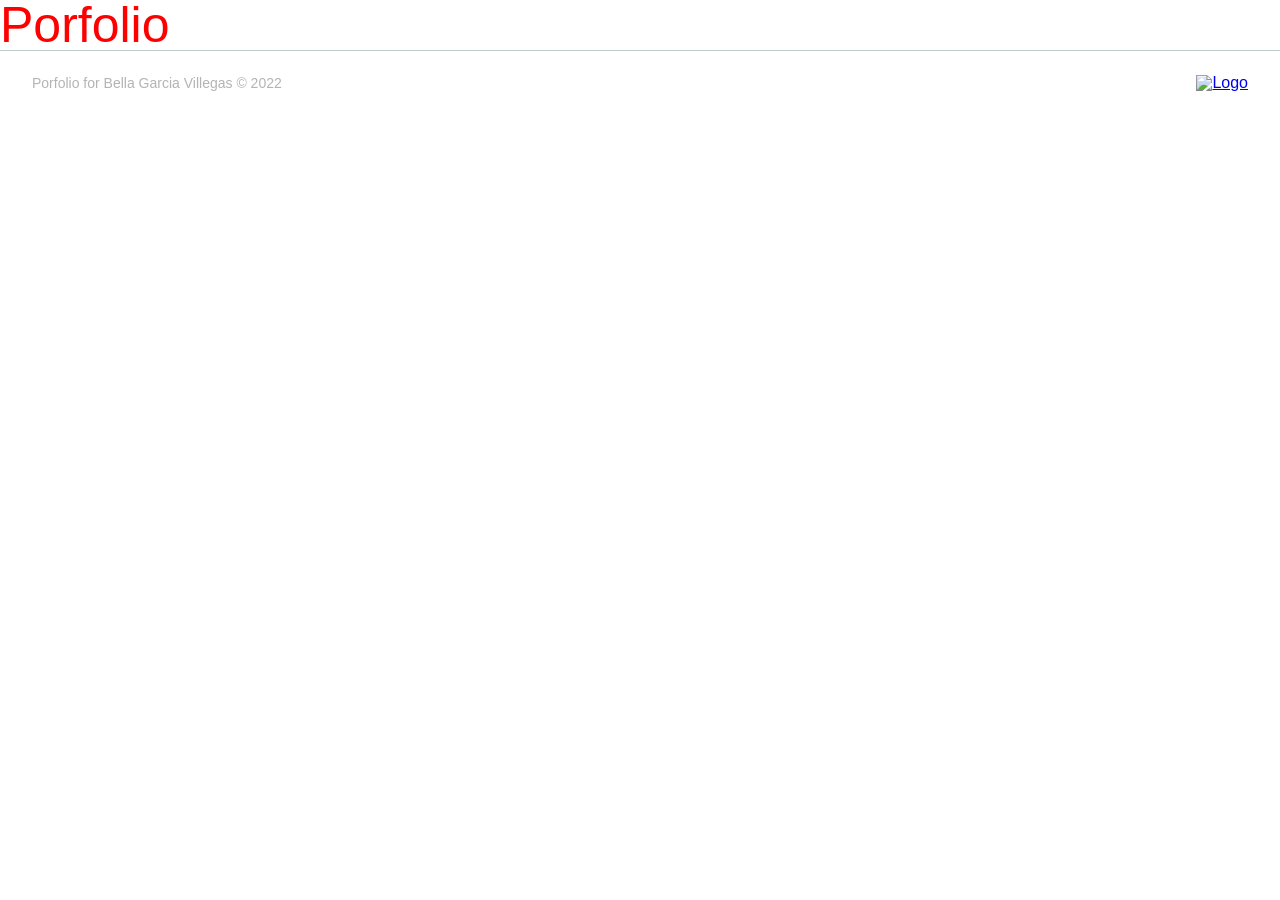
==== docs/index.html @ e24775fe "repo creation" ====
<!DOCTYPE html>
<html lang="es" class="size-m">

<head>
  <meta charset="UTF-8" />
  <meta name="viewport" content="width=device-width, initial-scale=1.0" />
  <meta http-equiv="X-UA-Compatible" content="ie=edge" />
  <link rel="stylesheet" href="./assets/css/main.css" />
  <title>Porfolio</title>
</head>

<body>
  <header>
    <h1 class="h1"> Porfolio</h1>
  </header>
  <main>
    <section>

    </section>
  </main>

  <footer class="footer">
    <small class="footer__small">Porfolio for Bella Garcia Villegas © 2022</small>
    <a href="./index.html"><img class="" alt="Logo"></a>

  </footer>


</body>
---- docs/assets/css/main.css ----
:root{font-family:"Open Sans",sans-serif;color:#54585a}*{box-sizing:border-box;margin:0;padding:0;list-style:none}html,body,div,span,applet,object,iframe,h1,h2,h3,h4,h5,h6,p,blockquote,pre,a,abbr,acronym,address,big,cite,code,del,dfn,em,img,ins,kbd,q,s,samp,small,strike,strong,sub,sup,tt,var,b,u,i,center,dl,dt,dd,ol,ul,li,fieldset,form,label,legend,table,caption,tbody,tfoot,thead,tr,th,td,article,aside,canvas,details,embed,figure,figcaption,footer,header,hgroup,menu,nav,output,ruby,section,summary,time,mark,audio,video{margin:0;padding:0;border:0;font-size:100%;font:inherit;vertical-align:baseline}article,aside,details,figcaption,figure,footer,header,hgroup,menu,nav,section{display:block}body{line-height:1}ol,ul{list-style:none}blockquote,q{quotes:none}blockquote:before,blockquote:after,q:before,q:after{content:"";content:none}table{border-collapse:collapse;border-spacing:0}.footer{display:flex;flex-direction:column;align-items:center;padding:2em;background-color:#fff;border-top:1px solid #bfcdd0}.footer__small{color:#6b6b6b;font-size:14px;opacity:0.5;font-family:"Open Sans",sans-serif}.footer__logo{height:40px;width:103x}@media all and (min-width: 768px){.footer{display:flex;flex-direction:row;justify-content:space-between;height:60px}}h1{font-size:50px;color:red}
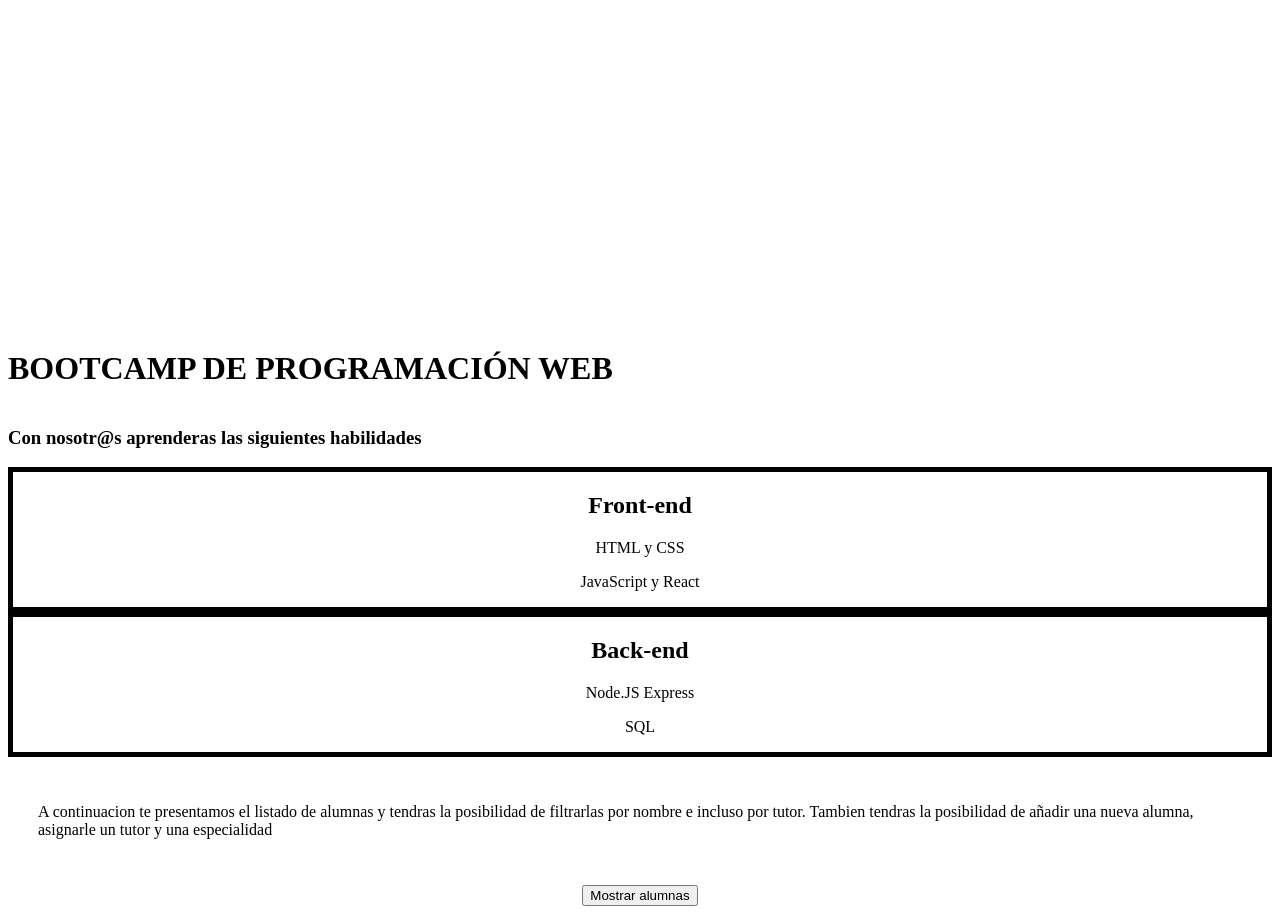
==== commit c0d8b65c: "porfolio change" ====
--- a/docs/index.html
+++ b/docs/index.html
@@ -1,29 +1 @@
-<!DOCTYPE html>
-<html lang="es" class="size-m">
-
-<head>
-  <meta charset="UTF-8" />
-  <meta name="viewport" content="width=device-width, initial-scale=1.0" />
-  <meta http-equiv="X-UA-Compatible" content="ie=edge" />
-  <link rel="stylesheet" href="./assets/css/main.css" />
-  <title>Porfolio</title>
-</head>
-
-<body>
-  <header>
-    <h1 class="h1"> Porfolio</h1>
-  </header>
-  <main>
-    <section>
-
-    </section>
-  </main>
-
-  <footer class="footer">
-    <small class="footer__small">Porfolio for Bella Garcia Villegas © 2022</small>
-    <a href="./index.html"><img class="" alt="Logo"></a>
-
-  </footer>
-
-
-</body>+<!doctype html><html lang="es"><head><meta charset="utf-8"/><link rel="icon" href="./favicon.ico"/><meta name="viewport" content="width=device-width,initial-scale=1"/><title>React starter kit</title><script defer="defer" src="./static/js/main.9fb96fd7.js"></script><link href="./static/css/main.0e0785dc.css" rel="stylesheet"></head><body><noscript>You need to enable JavaScript to run this app.</noscript><div id="root"></div></body></html>
--- a/docs/static/css/main.0e0785dc.css
+++ b/docs/static/css/main.0e0785dc.css
@@ -0,0 +1,2 @@
+.header{align-items:flex-end;background-image:url(../../static/media/mujer.f14c60ebd3472efff5ec.jpg);background-position:50%;background-size:cover;display:flex;height:400px}.header__title{color:#000;text-transform:uppercase}.table{border:3px solid #000;border-collapse:collapse;width:100%}.form,.social,.table{text-align:center}.form{display:flex;flex-direction:column;padding:10px}.label{padding:20px}.tr{border:3px solid #000;padding:10px}.div_ocult{display:none}.new-contact__form{display:flex;flex-direction:column}.new-contact__input{padding:10px;width:50%}.new-contact__btn{margin:30px}.new-contact__title{padding-top:50px;text-align:center}.info{border:5px solid #000;text-align:center}.info_text{padding:30px}.btn{text-align:center}.select{margin-bottom:20px}
+/*# sourceMappingURL=main.0e0785dc.css.map*/
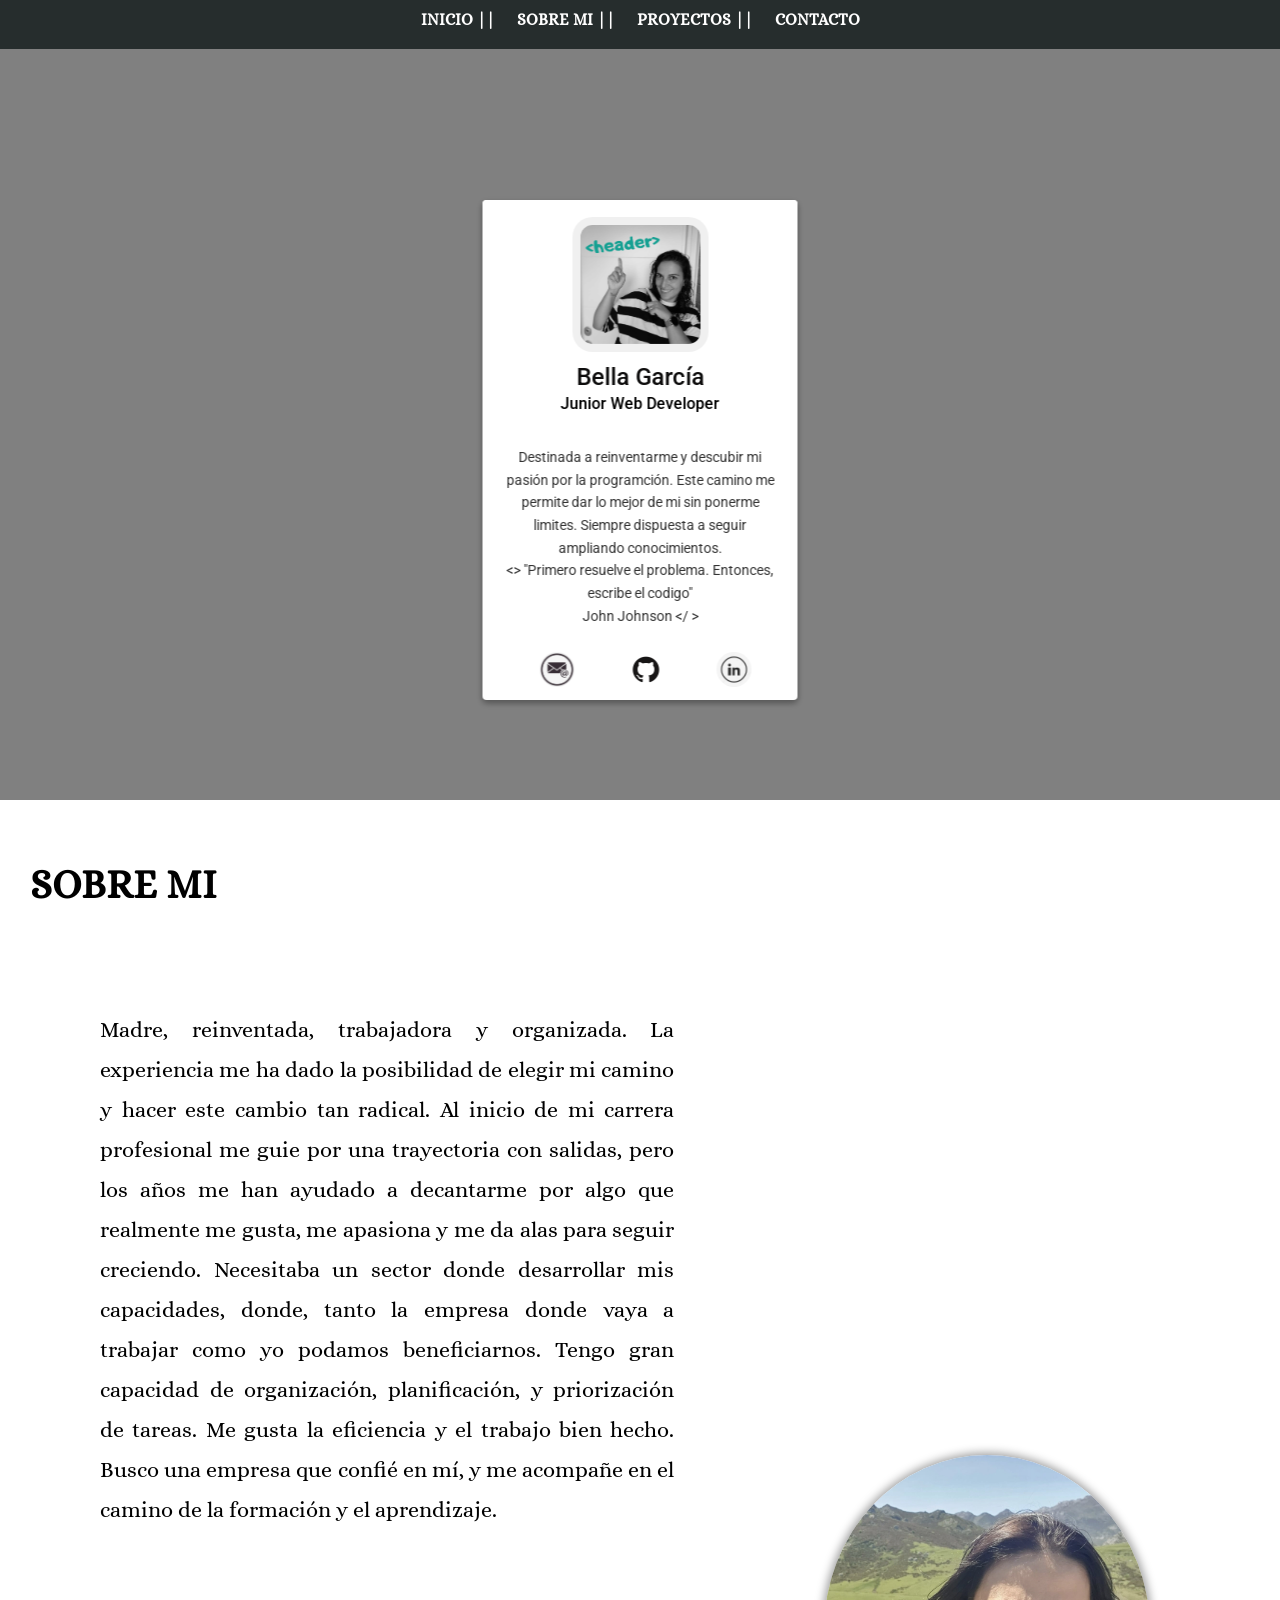
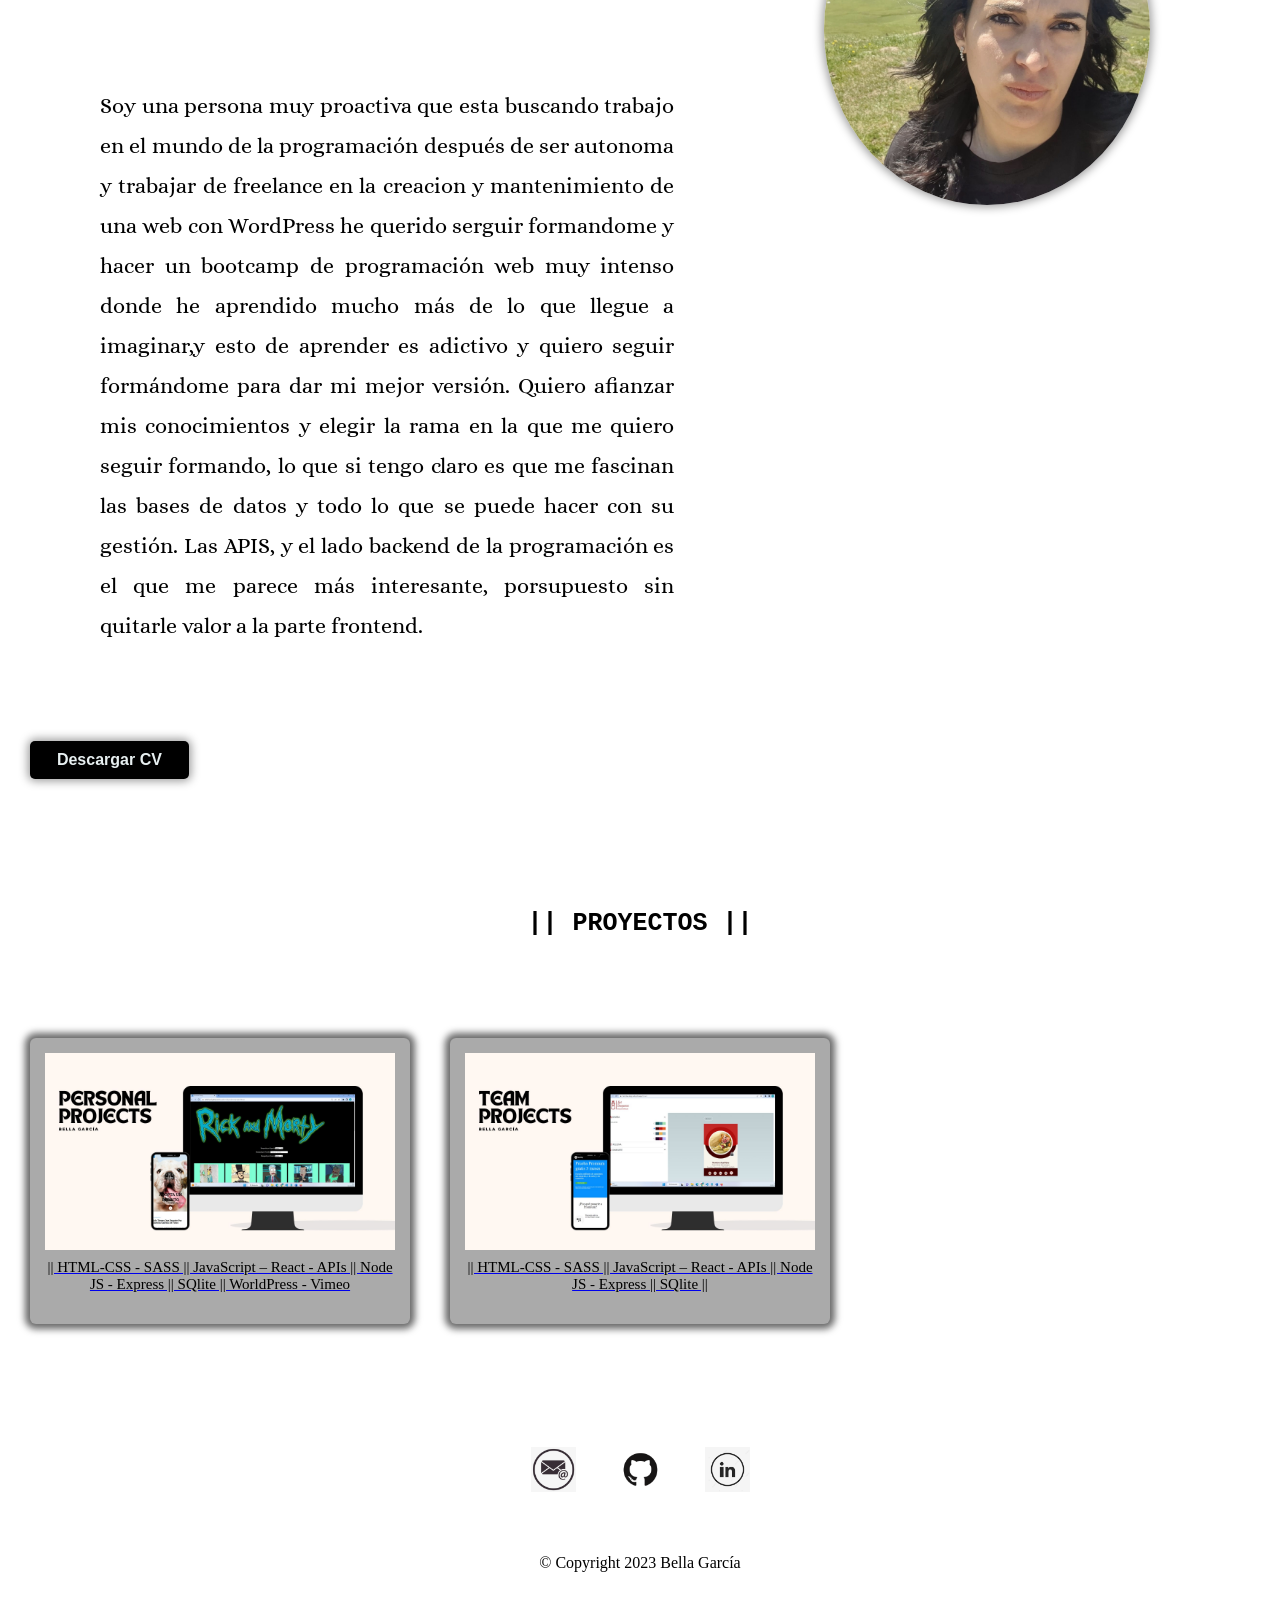
==== commit a9ce814e: "Publish in GitHub Pages" ====
--- a/docs/index.html
+++ b/docs/index.html
@@ -1 +1 @@
-<!doctype html><html lang="es"><head><meta charset="utf-8"/><link rel="icon" href="./favicon.ico"/><meta name="viewport" content="width=device-width,initial-scale=1"/><title>React starter kit</title><script defer="defer" src="./static/js/main.9fb96fd7.js"></script><link href="./static/css/main.0e0785dc.css" rel="stylesheet"></head><body><noscript>You need to enable JavaScript to run this app.</noscript><div id="root"></div></body></html>+<!doctype html><html lang="es"><head><meta charset="utf-8"/><link rel="icon" href="./favicon.ico"/><meta name="viewport" content="width=device-width,initial-scale=1"/><meta name="viewport" content="width=device-width,initial-scale=1"><meta charset="utf-8"><link href="https://fonts.googleapis.com/css?family=Roboto" rel="stylesheet"><link href="https://maxcdn.bootstrapcdn.com/font-awesome/4.5.0/css/font-awesome.min.css" rel="stylesheet"><link rel="stylesheet" href="style.css"><script src="https://cdnjs.cloudflare.com/ajax/libs/jquery/3.4.1/jquery.min.js"></script><script src="script.js"></script><title>React starter kit</title><script defer="defer" src="./static/js/main.c0e5501b.js"></script><link href="./static/css/main.552aaa1e.css" rel="stylesheet"></head><body><noscript>You need to enable JavaScript to run this app.</noscript><div id="root"></div></body></html>
--- a/docs/static/css/main.552aaa1e.css
+++ b/docs/static/css/main.552aaa1e.css
@@ -0,0 +1,2 @@
+@import url(https://fonts.googleapis.com/css2?family=Rock+Salt&display=swap);@import url(https://fonts.googleapis.com/css2?family=Alice&display=swap);*{box-sizing:border-box;margin:0;padding:0}html{font-size:62.5%}body{font-size:16px}main{height:100%}.header1{-webkit-font-smoothing:antialiased;background:grey url(https://picsum.photos/g/3000/2000) no-repeat 50% fixed;background-size:cover;font:normal 14px/1.618em Roboto,sans-serif;height:800px;margin:0;padding:0}.header1:before{-webkit-animation:puff .5s cubic-bezier(.55,.055,.675,.19) 1.8s forwards;border-radius:50%;content:"";display:block;height:0;left:100%;padding:0;top:100%;-webkit-transform:translate(-50%,-50%);transform:translate(-50%,-50%)}.headerr{align-items:center;background-color:rgba(0,10,11,.7);display:flex;flex-direction:column;left:0;padding-top:5px;position:fixed;top:0;width:100%;z-index:3}@media (min-width:768px){.headerr{padding:1rem 2rem}}.headerr__nav{padding-bottom:1rem}.headerr__nav--link{border-radius:.5rem;color:#fff;font-family:Alice,serif;font-size:.9rem;font-weight:700;margin:.1rem;padding:1rem;text-decoration:none;text-transform:uppercase;transition:color #fff .7s}@media (min-width:768px){.headerr__nav--link{font-size:1.6rem}}.headerr__nav--link:hover{background-color:#fff;color:#000;cursor:pointer}h1,h2{font-weight:500;margin:0 0 5px}h1{font-size:24px}h2{font-size:16px}p{margin:0}.profile-card{-webkit-animation:init .5s cubic-bezier(.55,.055,.675,.19) .2s forwards,moveDown 1s cubic-bezier(.6,-.28,.735,.045) .8s forwards,moveUp 1s cubic-bezier(.175,.885,.32,1.275) 1.8s forwards,materia .5s cubic-bezier(.86,0,.07,1) 2.7s forwards;animation:init .5s cubic-bezier(.55,.055,.675,.19) .2s forwards,moveDown 1s cubic-bezier(.6,-.28,.735,.045) .8s forwards,moveUp 1s cubic-bezier(.175,.885,.32,1.275) 1.8s forwards,materia .5s cubic-bezier(.86,0,.07,1) 2.7s forwards;background:#f7f5f5;border-radius:50%;box-shadow:0 3px 6px rgba(0,0,0,.16),0 3px 6px rgba(0,0,0,.23);height:156px;left:50%;margin-top:70px;opacity:0;overflow:hidden;position:absolute;top:50%;-webkit-transform:translate(-50%,-50%);transform:translate(-50%,-50%);width:156px;z-index:2}.profile-card .header2{-webkit-animation:moveIn 1s ease 3.1s forwards;animation:moveIn 1s ease 3.1s forwards;background:#fff;border-right:2px dashed #eee;color:#000;display:inline-block;float:left;height:380px;margin-top:50px;opacity:0;padding:20px 20px 10px;text-align:center;width:179px}.profile-card .header2 h1{color:#0e0d0d}.profile-card .header2 a{display:inline-block;margin:15px 10px;position:relative;text-align:center}.profile-card .header2 a>img{border-radius:10%;box-shadow:0 0 0 8px rgba(0,0,0,.06);max-width:100%;transition:box-shadow .3s ease;width:120px}.profile-card .header2 a:hover>img{box-shadow:0 0 0 12px rgba(0,0,0,.1)}.profile-card .profile-bio{color:#333;height:180px;margin-top:50px;padding:50px 20px 30px;width:175px}.profile-card .profile-bio,.profile-social-links{-webkit-animation:moveIn 1s ease 3.1s forwards;animation:moveIn 1s ease 3.1s forwards;background:#fff;display:inline-block;float:right;opacity:0;text-align:center}.profile-social-links{box-sizing:border-box;margin:50px 0 0;padding:15px 20px;width:218px}.profile-social-links li{float:left;list-style:none;margin:0 0 0 20px;padding:0;width:25%}.profile-social-links li a{border-radius:50%;color:#0c0c0c;display:inline-block;height:35px;overflow:hidden!important;padding:0;position:relative;text-align:center;width:35px}.profile-social-links li a i{position:relative;text-align:center;z-index:1}.profile-social-links li a img,.profile-social-links li a svg{text-align:center;width:35px}@-webkit-keyframes init{0%{height:0;width:0}to{height:56px;margin-top:0;opacity:1;width:56px}}@keyframes init{0%{height:0;width:0}to{height:56px;margin-top:0;opacity:1;width:56px}}@-webkit-keyframes puff{0%{height:0;padding:0;top:100%}to{height:100%;padding:0 100%;top:50%}}@-webkit-keyframes borderRadius{0%{-webkit-border-radius:50%}to{-webkit-border-radius:0}}@keyframes borderRadius{0%{-webkit-border-radius:50%}to{border-radius:0}}@-webkit-keyframes moveDown{0%{top:50%}50%{top:40%}to{top:100%}}@keyframes moveDown{0%{top:50%}50%{top:40%}to{top:100%}}@-webkit-keyframes moveUp{0%{background:#0c0c0c;top:100%}50%{top:40%}to{background:#e0e0e0;top:50%}}@keyframes moveUp{0%{background:#0a0a0a;top:100%}50%{top:40%}to{background:#e0e0e0;top:50%}}@-webkit-keyframes materia{0%{background:#e0e0e0}50%{-webkit-border-radius:4px}to{background:#fff;-webkit-border-radius:4px;height:480px;width:640px}}@-webkit-keyframes moveIn{0%{margin-top:50px;opacity:0}to{margin-top:-20px;opacity:1}}@keyframes moveIn{0%{margin-top:50px;opacity:0}to{margin-top:-20px;opacity:1}}@-webkit-keyframes scaleIn{0%{-webkit-transform:scale(0)}to{-webkit-transform:scale(1)}}@keyframes scaleIn{0%{-webkit-transform:scale(0);transform:scale(0)}to{-webkit-transform:scale(1);transform:scale(1)}}@-webkit-keyframes ripple{0%{-webkit-transform:scale3d(0,0,0);transform:scale3d(0,0,0)}50%,to{-webkit-transform:scaleX(1)}to{opacity:0}}@keyframes ripple{0%{-webkit-transform:scale3d(0,0,0);transform:scale3d(0,0,0)}50%,to{-webkit-transform:scaleX(1);transform:scaleX(1)}to{opacity:0}}@media screen and (min-aspect-ratio:4/3){header{background-size:cover}header:before{width:0}}@keyframes puff{0%{padding-bottom:0;top:100%;width:0}to{padding-bottom:100%;top:50%;width:100%}}@media screen and (min-height:480px){.profile-card .header2{border-right:none;display:block;float:none;height:auto;padding:30px 20px;width:auto}.profile-card .profile-bio{display:block;float:none;height:auto;padding:15px 20px 30px;width:auto}.profile-social-links{display:block;float:none;width:100%}50%,to{-webkit-border-radius:4px}to{background:#fff;height:340px;width:580px}}@keyframes materia{0%{background:#e0e0e0}50%{border-radius:4px}to{background:#fff;border-radius:4px;height:500px;width:315px}}.aboutSection{align-items:center;background-image:url(https://img.freepik.com/foto-gratis/muro-hormigon-gris_53876-88973.jpg?w=1380&t=st=1675328176~exp=1675328776~hmac=7c4b6ba576aa9321e348d470870ff0f096b0c638ef2b7747424610b2d3521055);background-position:50%;background-size:cover;display:flex;flex-direction:column;font-family:Alice,serif;justify-content:flex-start;line-height:3rem;padding:2rem 3rem}@media (min-width:1200px){.aboutSection{flex-direction:row}}.aboutSection__image{border-radius:50%;box-shadow:0 0 10px 2px rgba(0,0,0,.4);height:140px;margin-bottom:5rem;margin-top:5rem;width:140px}@media (min-width:768px){.aboutSection__image{height:200px;width:200px}}@media (min-width:1200px){.aboutSection__image{height:350px;margin-right:10rem;order:2;width:350px}}.aboutSection__article{margin-top:3rem;text-align:justify}@media (min-width:768px){.aboutSection__article{margin-top:5rem}}.aboutSection__article--title{font-size:3rem;margin-bottom:4rem;text-transform:uppercase}@media (min-width:768px){.aboutSection__article--title{font-size:4rem}}.aboutSection__article--text{font-size:1.2rem;margin-top:1.6rem;padding:1rem}@media (min-width:768px){.aboutSection__article--text{font-size:2.2rem;line-height:4rem;padding:5rem}}@media (min-width:1200px){.aboutSection__article--text{padding:7rem;width:90%}}.aboutSection__article--button{background-color:#000;border:none;border-radius:.5rem;box-shadow:0 0 10px 2px rgba(0,0,0,.4);color:#e7eff0;color:var(--light);font-size:1.3rem;font-weight:600;margin-bottom:6rem;margin-top:1.6rem;padding:1rem;text-align:center;transition:color .7s ease;width:100%}@media (min-width:768px){.aboutSection__article--button{font-size:1.6rem;margin-top:2.5rem;width:30%}}@media (min-width:1200px){.aboutSection__article--button{width:20%}}.aboutSection__article--button:hover{background-color:#fff;color:#000;cursor:pointer}.projects{background-image:url(https://img.freepik.com/vector-gratis/papel-pintado-abstracto-blanco_23-2148808302.jpg?w=1380&t=st=1675328551~exp=1675329151~hmac=7f3485d4f271e2a40c2d9337e8e278f6ec05f4cf866beccfdef15cfce9b59dd1);background-position:50%;padding:2rem 3rem}.projects__title{font-family:Courier New,Courier,monospace;font-size:2.8rem;margin-top:30px;text-align:center;text-transform:uppercase}@media (min-width:768px){.projects__title{font-size:2.5rem}}.projects__text{font-size:1.8rem}@media (min-width:768px){.projects__text{font-size:2rem}}.projects__article{background-color:#aaa;border-radius:.6rem;box-shadow:0 0 7px 5px hsla(0,0%,4%,.61);margin-bottom:8rem;margin-top:10rem;padding:1.5rem;text-align:center;text-decoration:none}.projects__article--image{height:55%;width:100%}.projects__article--name{font-size:1.7rem;font-weight:700;margin-top:.5rem;text-transform:uppercase}@media (min-width:768px){.projects__article--name{font-size:2rem}}@media (min-width:1200px){.projects__article--name{font-size:2rem;margin-top:2rem}}.projects__article--description{color:#000;font-size:1.5rem;margin-top:.5rem;text-decoration:none}@media (min-width:768px){.projects__article--description{font-size:1.8rem;height:7rem}}@media (min-width:1200px){.projects__article--description{font-size:1.5rem;height:5rem}}.projects__article--button{background-color:#e7eff0;background-color:var(--light);border:none;border-radius:.5rem;font-family:Alice,serif;font-weight:700;margin:1rem 2.5rem;padding:1rem;text-transform:uppercase;width:8.2rem}@media (min-width:768px){.projects__article--button{width:10.1rem}}@media (min-width:1200px){.projects__article--button{margin-right:2rem;width:6.5rem}}.projects__article--button:hover{background-color:#110246;background-color:var(--darkBlue);color:#e7eff0;color:var(--light);cursor:pointer;-webkit-transform:scale(1.4);transform:scale(1.4)}@media (min-width:768px){.containerArticle{grid-gap:4rem;display:grid;gap:4rem;grid-template-columns:repeat(2,1fr)}}@media (min-width:1200px){.containerArticle{display:grid;grid-template-columns:repeat(3,1fr)}}.contact{align-items:center;background-color:#fff;display:flex;flex-direction:column;height:13rem;justify-content:center;padding:2rem;width:100%}.contact__title{font-family:Rock Salt,cursive;font-size:1.7rem;margin-top:1rem;text-align:center;text-transform:uppercase}@media (min-width:768px){.contact__title{font-size:2.5rem;padding-top:2rem}}.contact__icon{align-items:center;margin:2rem 2.1rem;width:40px}@media (min-width:768px){.contact__icon{margin-top:.5rem;padding-bottom:2rem;width:45px}}:root{--dark:#ee1431;--darkBlue:#110246;--medBlue:#f80c34;--lightBlue:#579199;--light:#e7eff0}.footer{background-color:#fff;height:7vh;margin-bottom:20px}.footer__text{color:#000;text-align:center}
+/*# sourceMappingURL=main.552aaa1e.css.map*/
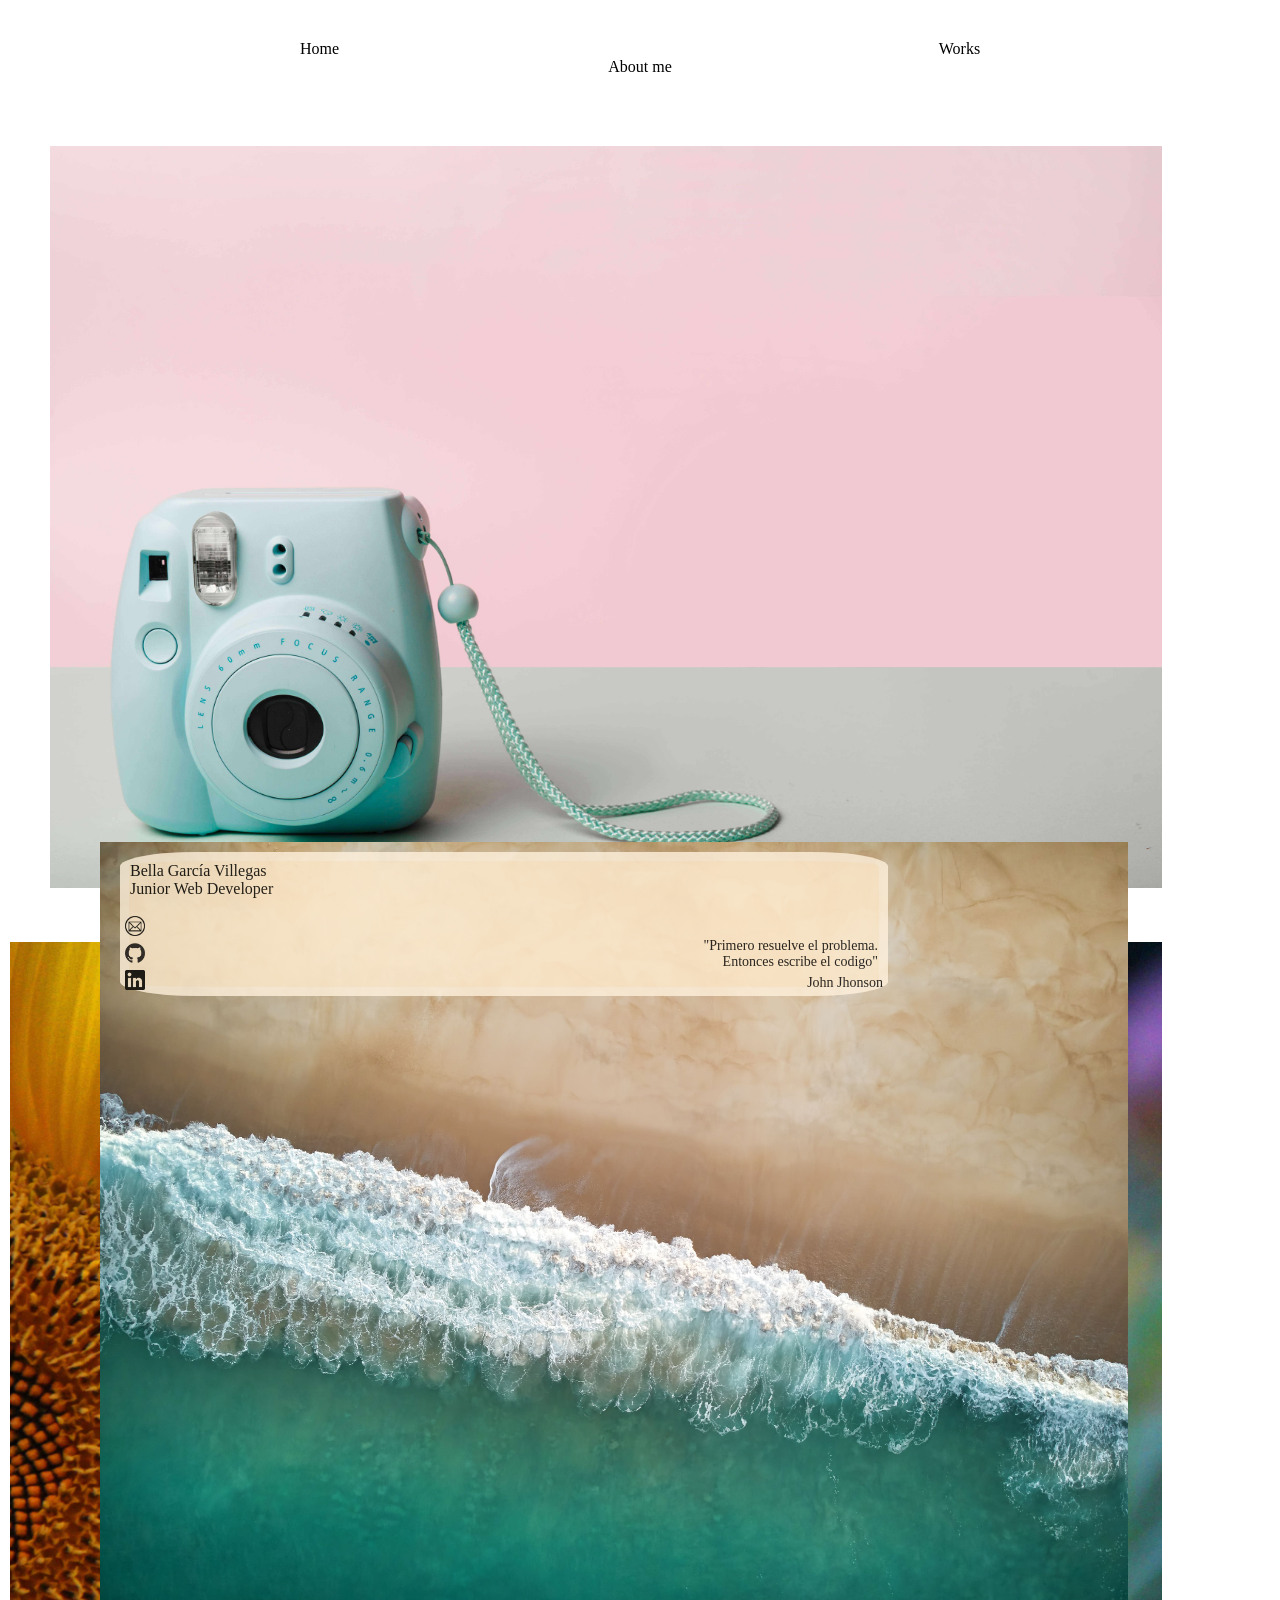
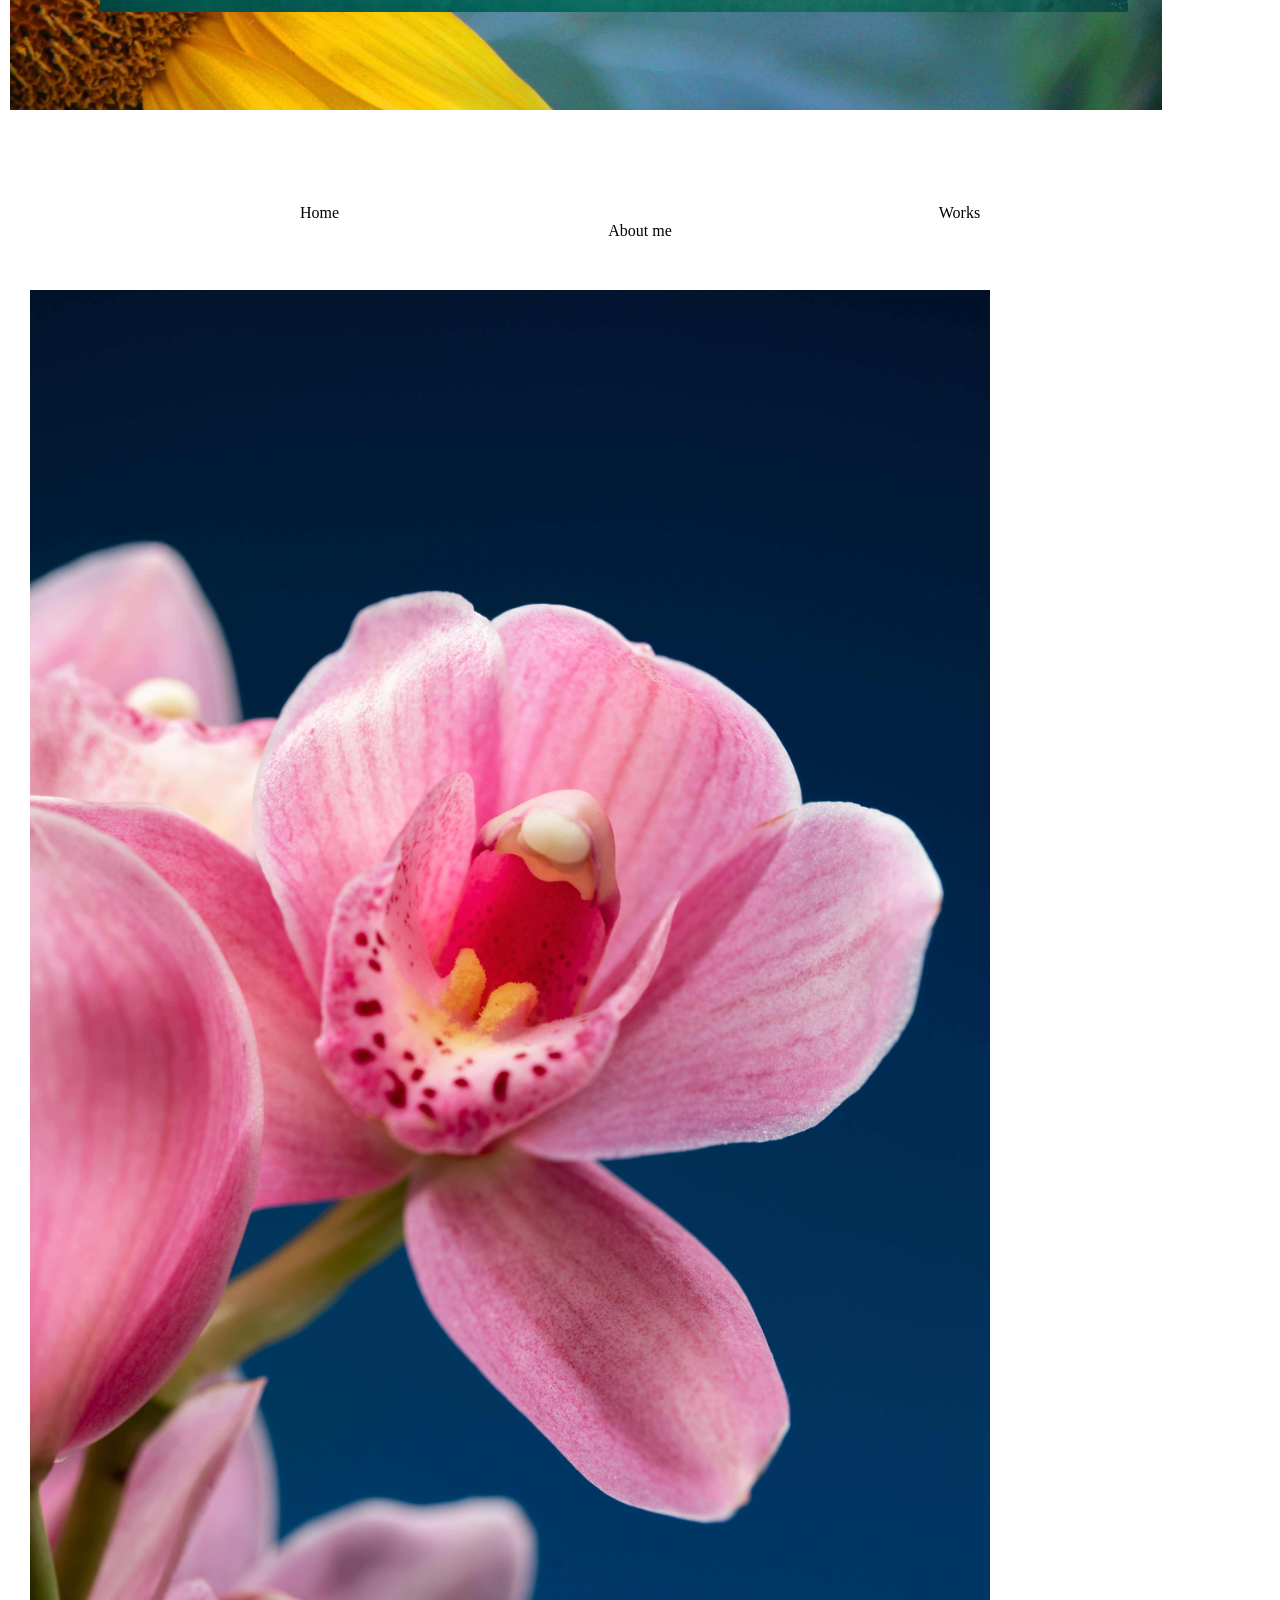
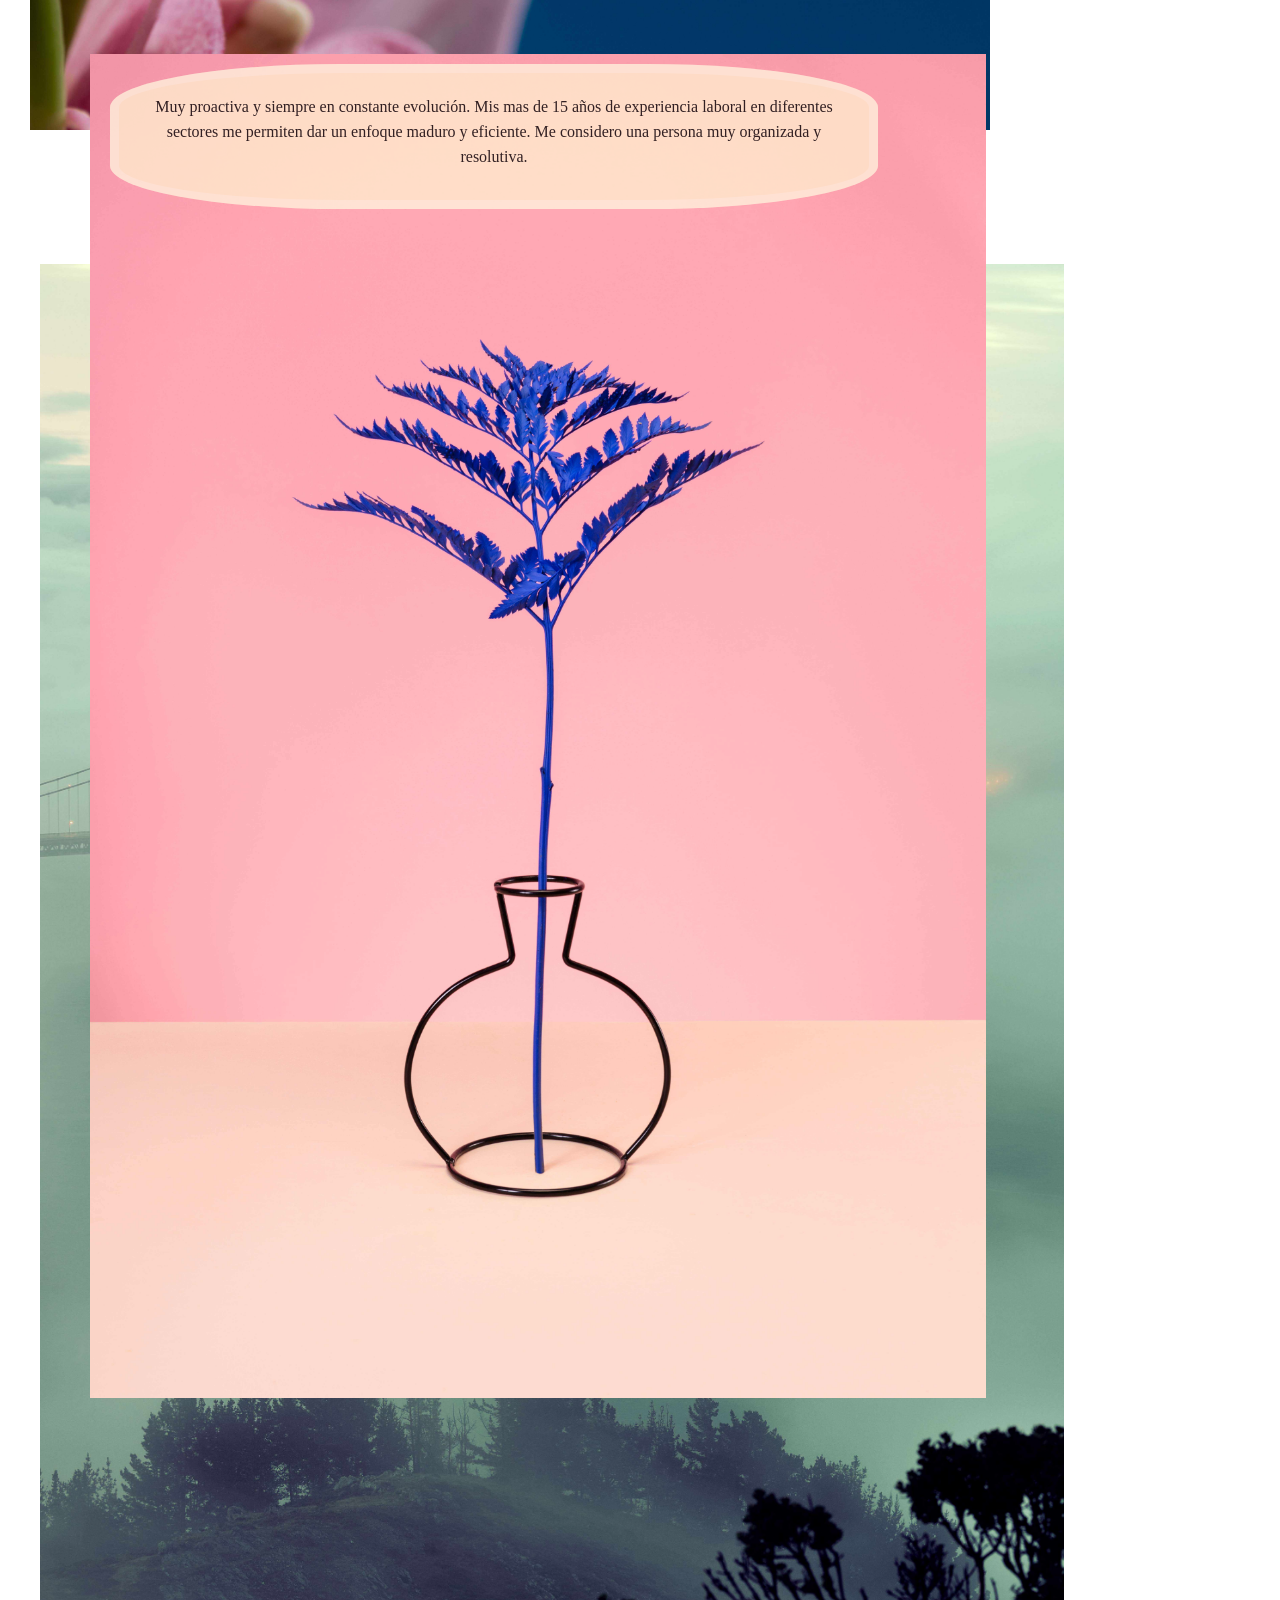
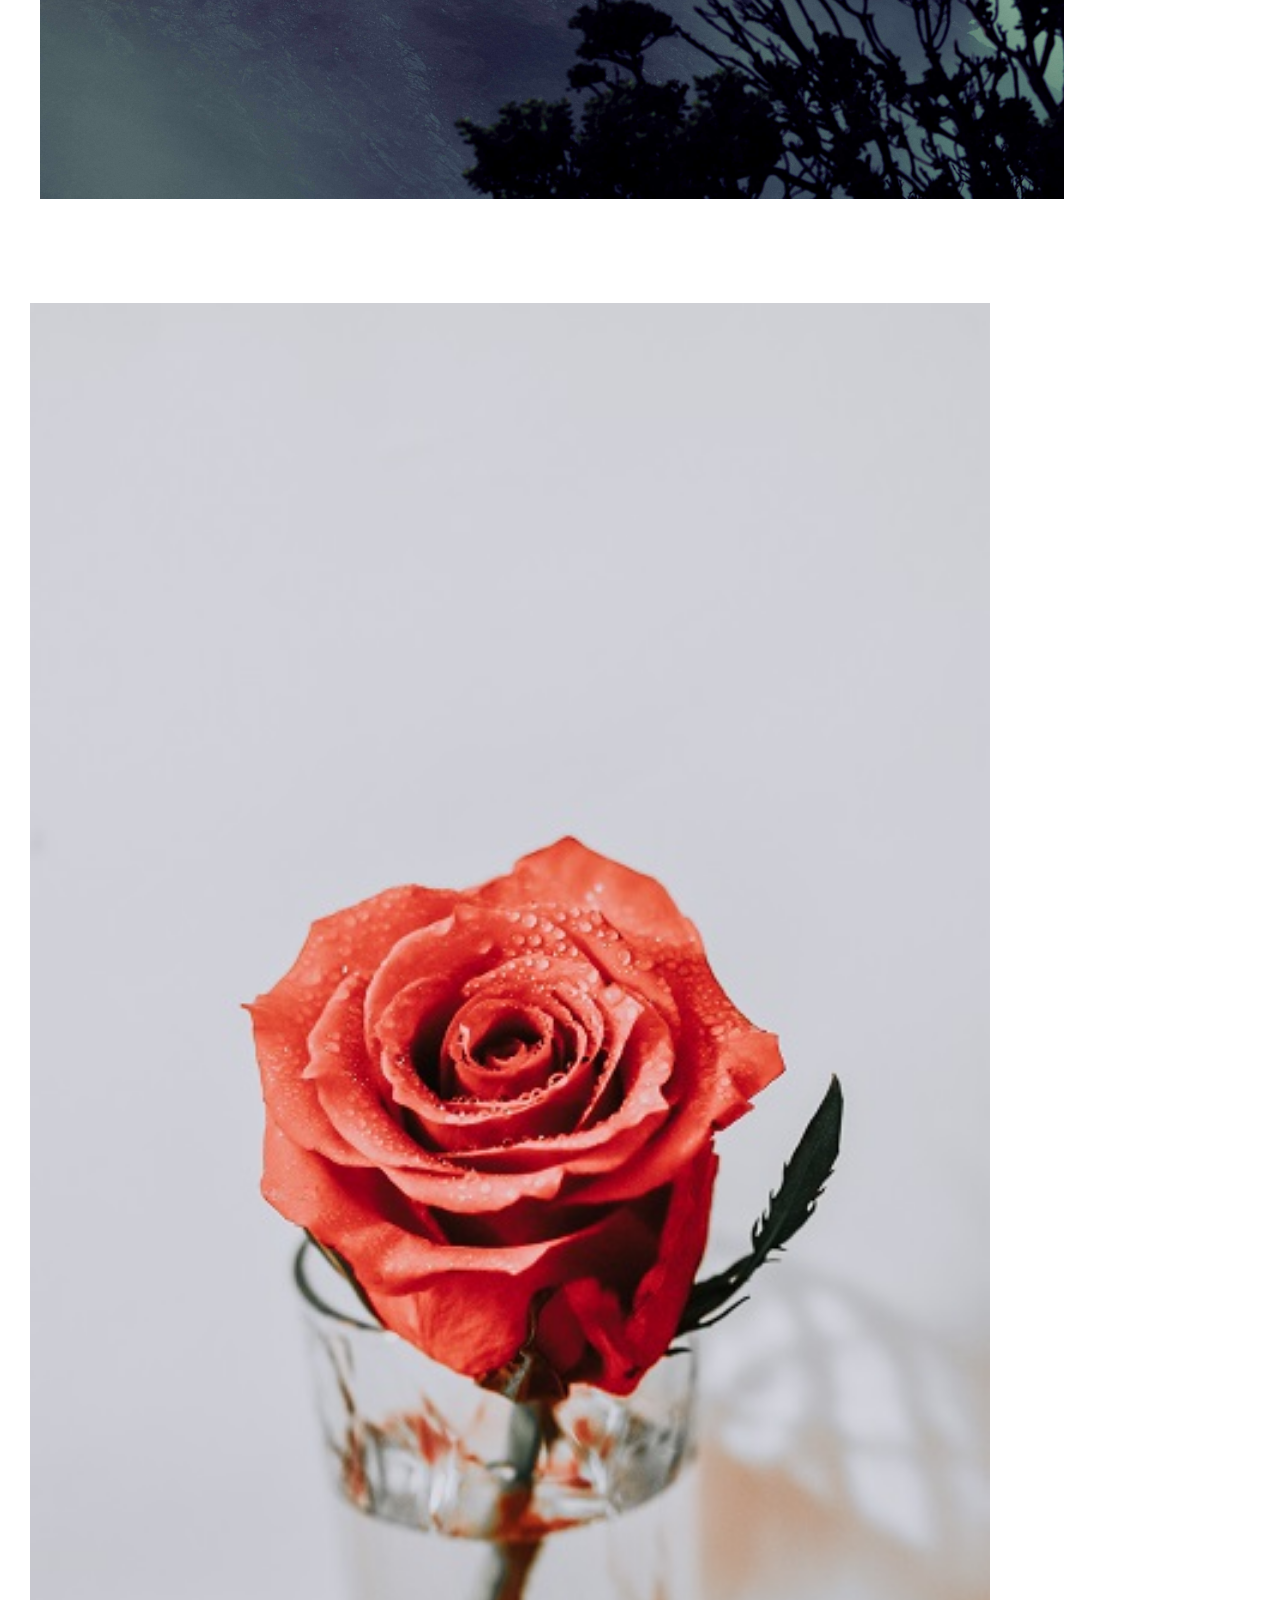
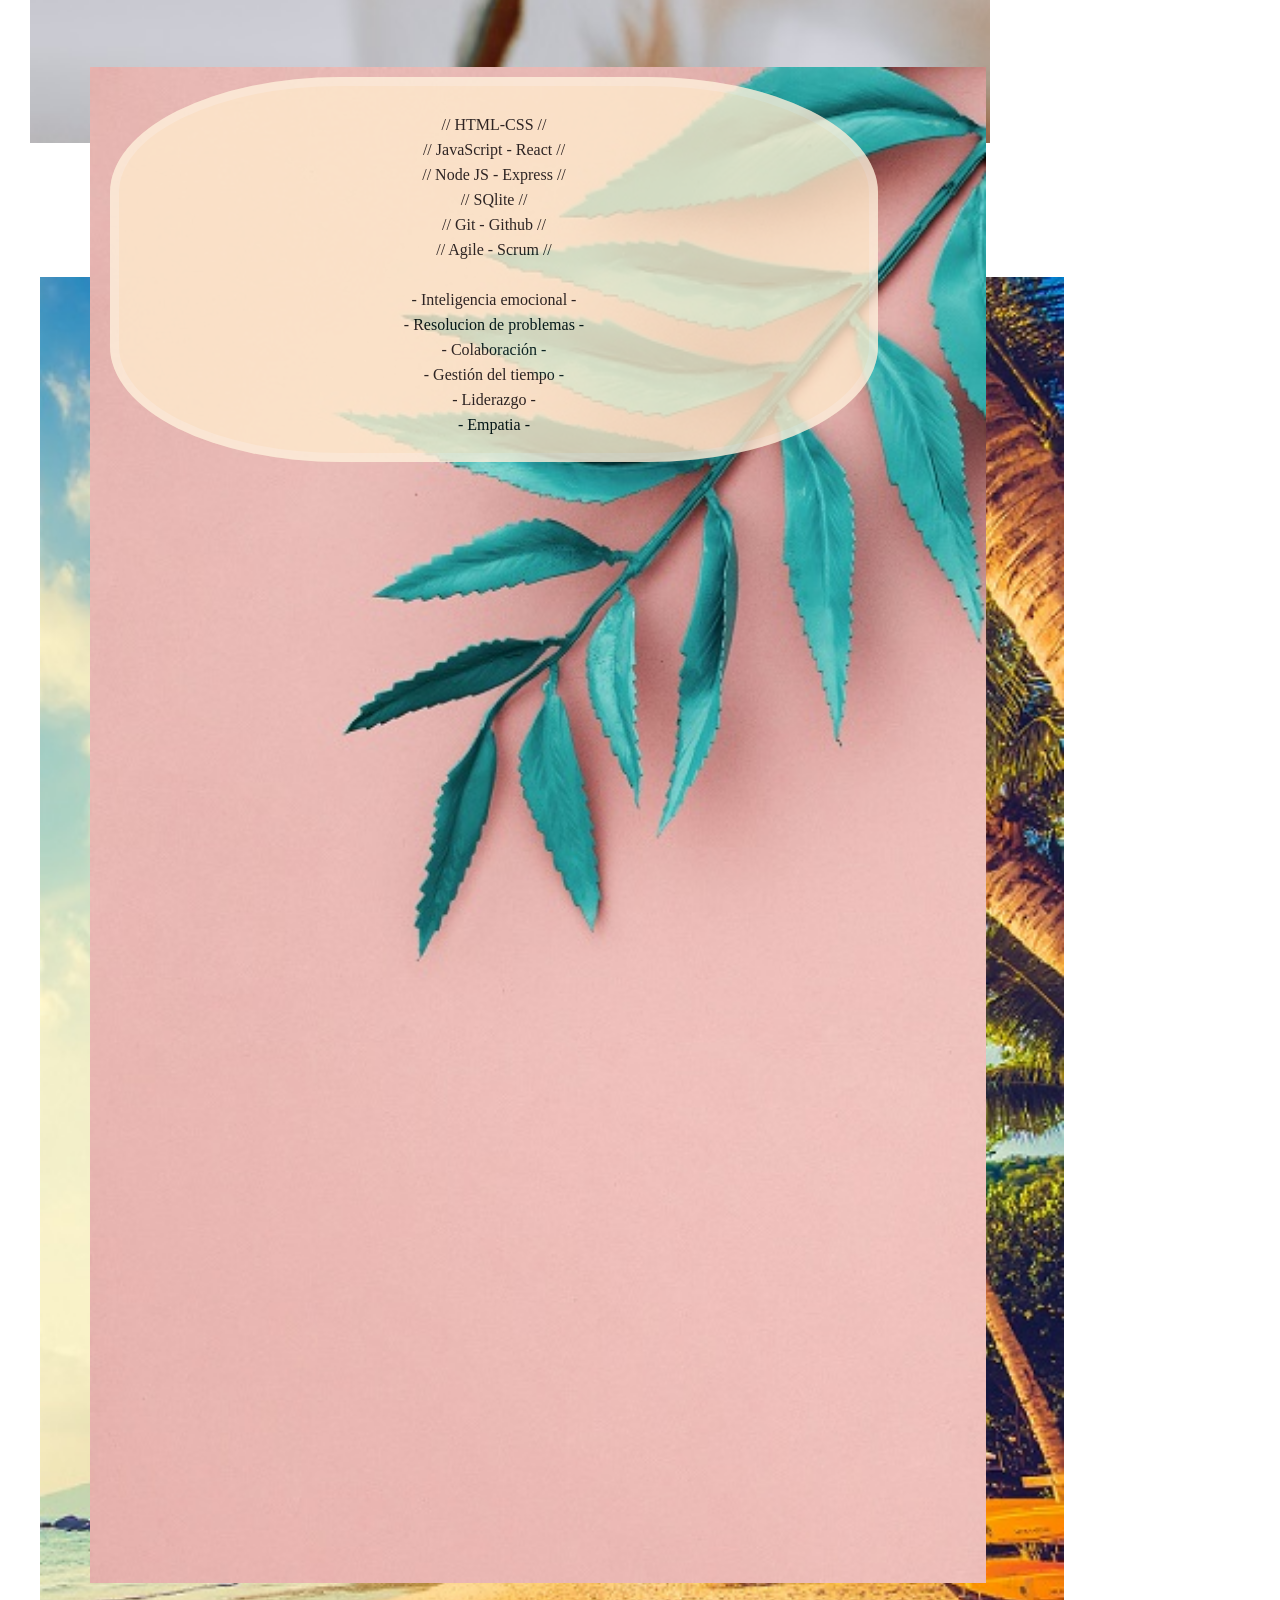
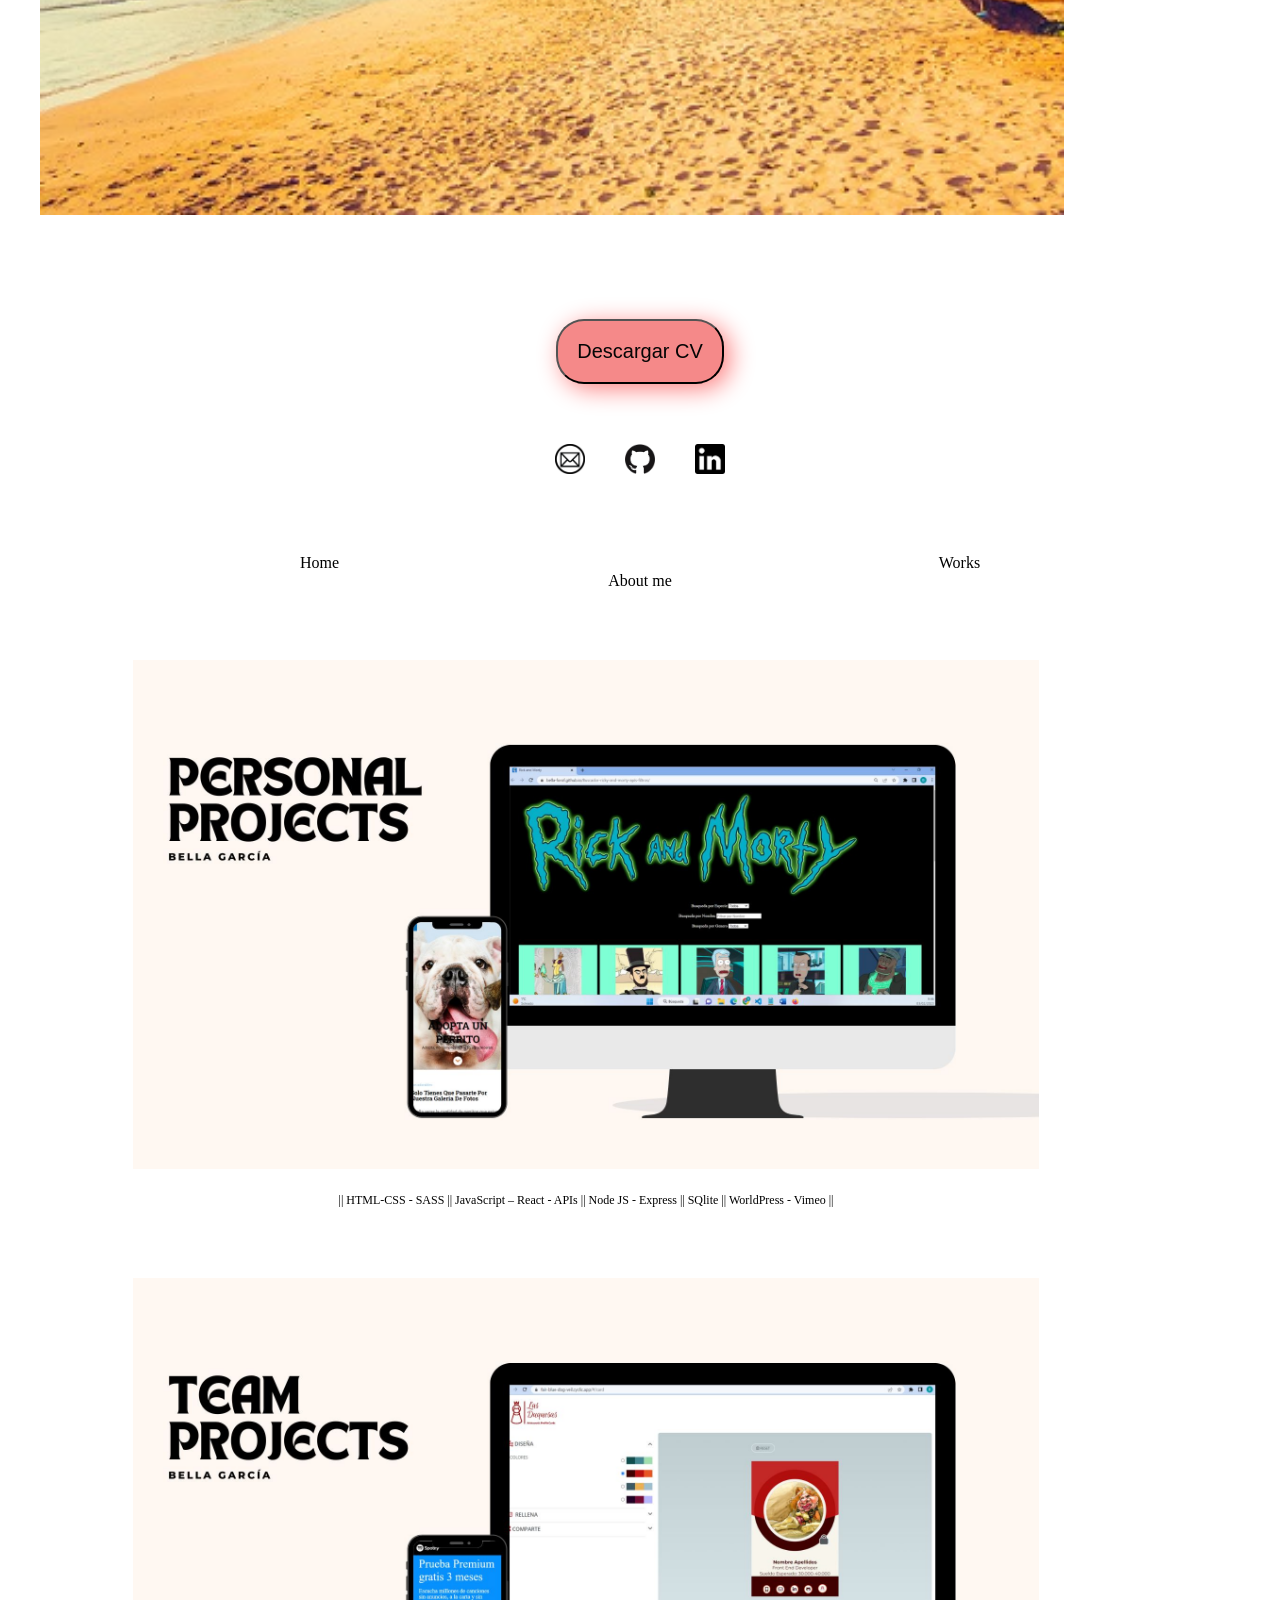
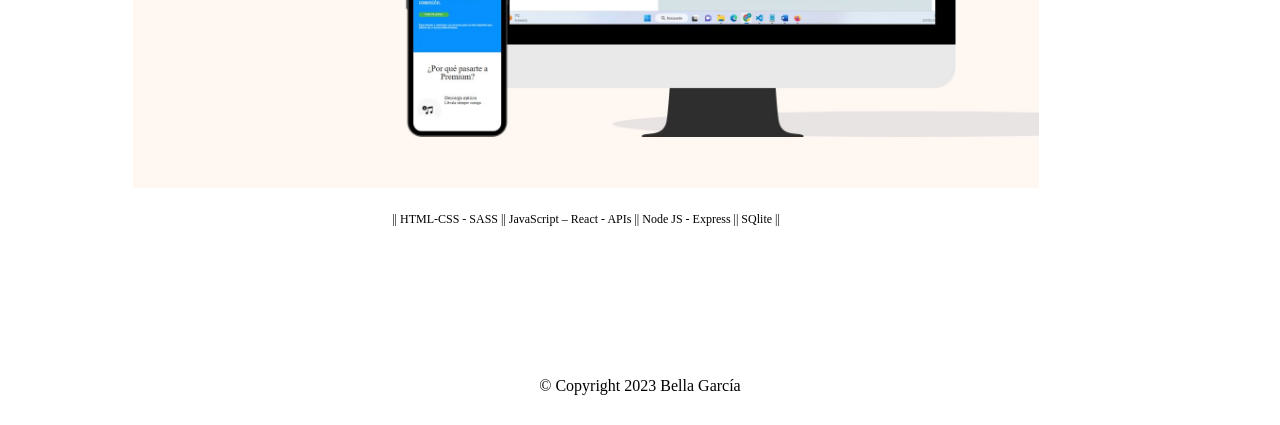
==== commit 2f4b313d: "Publish in GitHub Pages" ====
--- a/docs/index.html
+++ b/docs/index.html
@@ -1 +1 @@
-<!doctype html><html lang="es"><head><meta charset="utf-8"/><link rel="icon" href="./favicon.ico"/><meta name="viewport" content="width=device-width,initial-scale=1"/><meta name="viewport" content="width=device-width,initial-scale=1"><meta charset="utf-8"><link href="https://fonts.googleapis.com/css?family=Roboto" rel="stylesheet"><link href="https://maxcdn.bootstrapcdn.com/font-awesome/4.5.0/css/font-awesome.min.css" rel="stylesheet"><link rel="stylesheet" href="style.css"><script src="https://cdnjs.cloudflare.com/ajax/libs/jquery/3.4.1/jquery.min.js"></script><script src="script.js"></script><title>React starter kit</title><script defer="defer" src="./static/js/main.c0e5501b.js"></script><link href="./static/css/main.552aaa1e.css" rel="stylesheet"></head><body><noscript>You need to enable JavaScript to run this app.</noscript><div id="root"></div></body></html>+<!doctype html><html lang="es"><head><meta charset="utf-8"/><link rel="icon" href="./favicon.ico"/><meta name="viewport" content="width=device-width,initial-scale=1"/><meta name="viewport" content="width=device-width,initial-scale=1"><meta charset="utf-8"><link href="https://fonts.googleapis.com/css?family=Roboto" rel="stylesheet"><link href="https://maxcdn.bootstrapcdn.com/font-awesome/4.5.0/css/font-awesome.min.css" rel="stylesheet"><link rel="stylesheet" href="style.css"><script src="https://cdnjs.cloudflare.com/ajax/libs/jquery/3.4.1/jquery.min.js"></script><script src="script.js"></script><title>React starter kit</title><script defer="defer" src="./static/js/main.dd5a60cb.js"></script><link href="./static/css/main.7a02e74f.css" rel="stylesheet"></head><body><noscript>You need to enable JavaScript to run this app.</noscript><div id="root"></div></body></html>
--- a/docs/static/css/main.7a02e74f.css
+++ b/docs/static/css/main.7a02e74f.css
@@ -0,0 +1,2 @@
+@import url(https://fonts.googleapis.com/css2?family=Rock+Salt&display=swap);@import url(https://fonts.googleapis.com/css2?family=Alice&display=swap);*{box-sizing:border-box;margin:0;padding:0}html{font-size:62.5%}body{font-size:16px}main{height:100%}.contact__icon{width:50px}.about_photo1_img,.about_photo2_img,.about_photo3_img{width:300px}.projects__article--image{width:400px}.header{display:flex;flex-direction:column;margin-bottom:5rem;padding-top:40px}.nav-header-div{display:flex;flex-direction:row;justify-content:space-around;text-decoration:none}.aboutMe{text-align:center}.enlace-nav{color:#000;text-decoration:none}.photo2{position:relative}.photo1_img{background-size:cover;margin-left:3rem;margin-right:4rem;padding:2rem;width:90%}.photo2_img{left:70px;padding:3rem;position:absolute;top:-100px;width:85%}.photo3_img{background-size:cover;margin-bottom:5rem;margin-left:1rem;margin-top:3rem;width:90%}.photo2_div{background-color:#ffebcd;border-radius:10%;box-shadow:inset 0 0 0 9px hsla(0,0%,100%,.3);display:flex;flex-direction:column;grid-row-end:2;grid-row-start:1;justify-self:flex-end;left:120px;opacity:80%;position:absolute;top:-60px;width:60%}.photo2_text{align-items:flex-end;display:flex;margin-bottom:3rem;padding:1rem;width:22ch}.photo2_text2{padding-left:1rem;padding-right:1rem}.photo2_text2,.photo2_text3{font-size:1.4rem;text-align:end}.photo2_text3{padding:.5rem}.about_photo1_img{background-size:cover;margin-left:3rem;width:75%}.about_photo2{position:relative}.about_photo2_img{left:90px;position:absolute;top:-80px;width:70%}.about_photo2_div{background-color:#ffebcd;border-radius:30%;box-shadow:inset 0 0 0 9px hsla(0,0%,100%,.3);display:flex;flex-direction:column;grid-row-end:2;grid-row-start:1;justify-self:center;left:110px;opacity:80%;position:absolute;text-align:center;top:-70px;width:60%}.about_photo2_div_text{margin-top:25px}.about_photo2_div_text,.about_photo2_div_text2{display:flex;flex-direction:column;justify-content:center;line-height:25px;list-style:none;padding:10px}.about_photo2_div_text2{margin-bottom:15px;margin-top:5px}.about_photo2_div_textAbout{display:flex;justify-content:center;line-height:25px;margin-bottom:10px;padding:30px}.about_photo3_img{background-size:cover;margin-bottom:10rem;margin-left:4rem;margin-top:13rem;width:80%}.about_button{background-color:#f58989;border-radius:28px;box-shadow:6px 5px 24px #fd8282;color:#050505;cursor:pointer;display:flex;font-family:Arial;font-size:20px;justify-content:end;padding:19px}.button{display:flex;justify-content:center;margin-bottom:40px;text-decoration:none}.container_article{margin-bottom:10rem}.projects__article{padding-bottom:5rem;padding-left:2rem;text-align:center;text-decoration:none;width:90%}.projects__article--image{margin-bottom:2rem;margin-top:2rem;width:80%}.projects__article--description{font-size:1.2rem;text-decoration:none}.projects__article--button{background-color:#000;border:1px solid #000;border-radius:.5rem;color:#fff;margin:30px;padding:.375rem .75rem;transition:color .15s ease-in-out,background-color .15s ease-in-out}.n{color:#000;text-decoration:none}.contact__icon{width:20px}.contact__icon,.contact__icon--about{align-items:center;display:flex;gap:7px}.contact__icon--about{margin:20px;width:30px}.contact{align-items:center;gap:7px;position:relative}.links-container{display:flex;flex-direction:column;gap:7px;left:.5rem;position:absolute;top:-80px}.links-container_about{align-items:center;display:flex;justify-content:center;margin:20px}:root{--dark:#ee1431;--darkBlue:#110246;--medBlue:#f80c34;--lightBlue:#579199;--light:#e7eff0}.footer{margin-bottom:3rem;padding-top:0;text-align:center}
+/*# sourceMappingURL=main.7a02e74f.css.map*/
